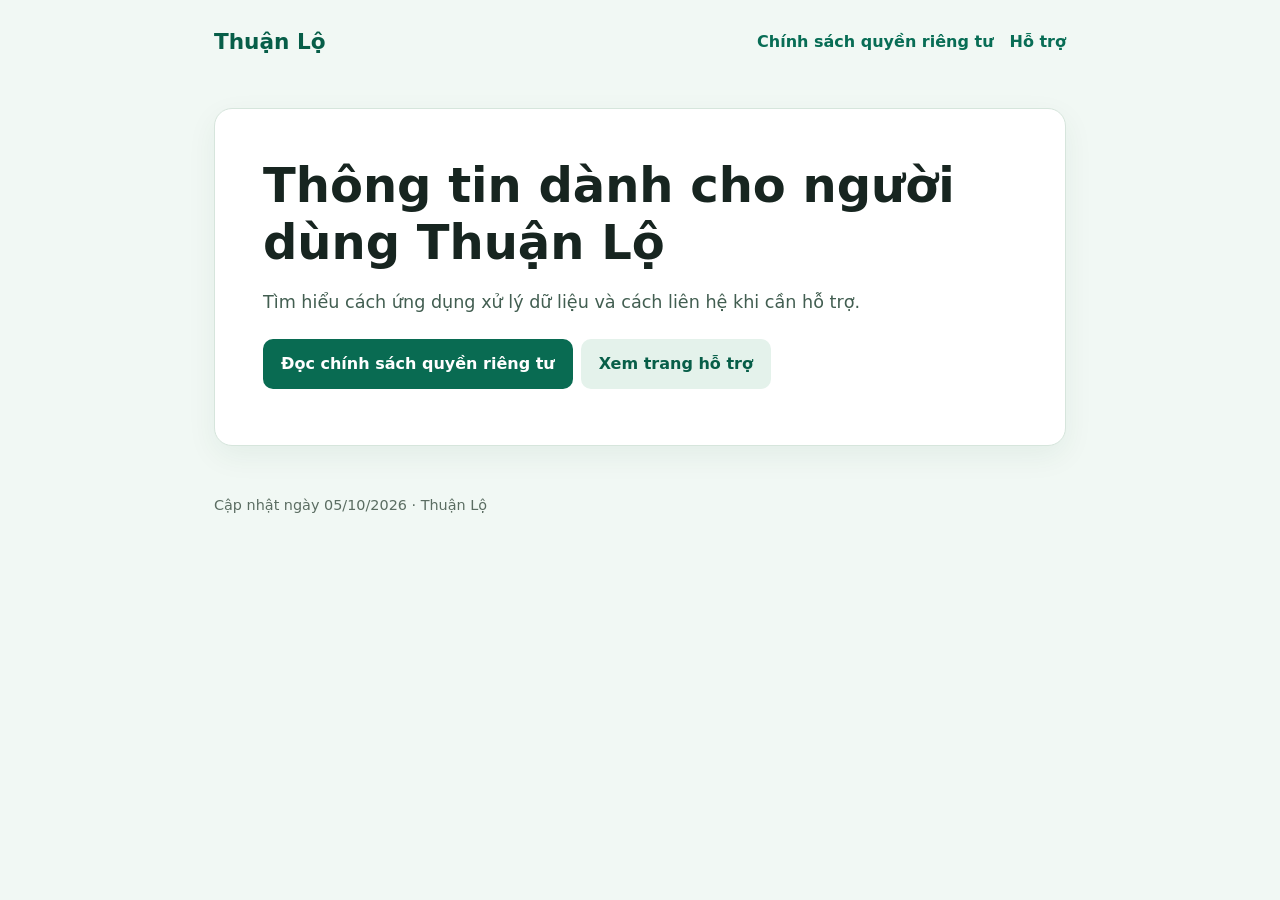
==== index.html @ d29616d6 "Publish Thuan Lo privacy and support pages" ====
<!doctype html>
<html lang="vi"><head><meta charset="utf-8"><meta name="viewport" content="width=device-width, initial-scale=1"><title>Thuận Lộ — Chính sách và hỗ trợ</title><meta name="description" content="Chính sách quyền riêng tư và hướng dẫn hỗ trợ cho ứng dụng Thuận Lộ."><link rel="stylesheet" href="style.css"></head><body><header><a class="brand" href="./">Thuận Lộ</a><nav aria-label="Điều hướng"><a href="privacy.html">Chính sách quyền riêng tư</a><a href="support.html">Hỗ trợ</a></nav></header><main><article class="card"><h1>Thông tin dành cho người dùng Thuận Lộ</h1><p class="lead">Tìm hiểu cách ứng dụng xử lý dữ liệu và cách liên hệ khi cần hỗ trợ.</p><a class="button" href="privacy.html">Đọc chính sách quyền riêng tư</a><a class="button secondary" href="support.html">Xem trang hỗ trợ</a></article></main><footer>Cập nhật ngày 05/10/2026 · Thuận Lộ</footer></body></html>
---- style.css ----
:root{color-scheme:light;font-family:system-ui,-apple-system,BlinkMacSystemFont,"Segoe UI",sans-serif;color:#172520;background:#f1f8f4}*{box-sizing:border-box}body{margin:0;line-height:1.65}header,main,footer{max-width:900px;margin:auto;padding:24px}header{display:flex;align-items:center;justify-content:space-between;gap:18px}nav{display:flex;flex-wrap:wrap;gap:16px}a{color:#086d55}nav a{font-weight:650;text-decoration:none}nav a:hover,nav a:focus{text-decoration:underline}.brand{font-size:1.35rem;font-weight:800;color:#075e48;text-decoration:none}.card{background:white;border:1px solid #d6e5dc;border-radius:18px;padding:clamp(24px,5vw,48px);box-shadow:0 10px 30px #164e3610}h1{font-size:clamp(2rem,5vw,3rem);line-height:1.2;margin:0 0 16px}h2{font-size:1.35rem;margin:32px 0 8px}h3{font-size:1.05rem;margin:20px 0 6px}p,ul{margin:0 0 14px}li{margin:6px 0}.lead{font-size:1.1rem;color:#425e51}.muted{color:#567064}.button{display:inline-block;background:#096b52;color:white;padding:12px 18px;border-radius:10px;font-weight:700;text-decoration:none;margin:8px 8px 8px 0}.button.secondary{background:#e4f2eb;color:#075e48}footer{font-size:.9rem;color:#5b6d62;padding-bottom:42px}@media(max-width:600px){header{align-items:flex-start;flex-direction:column}nav{gap:10px}}
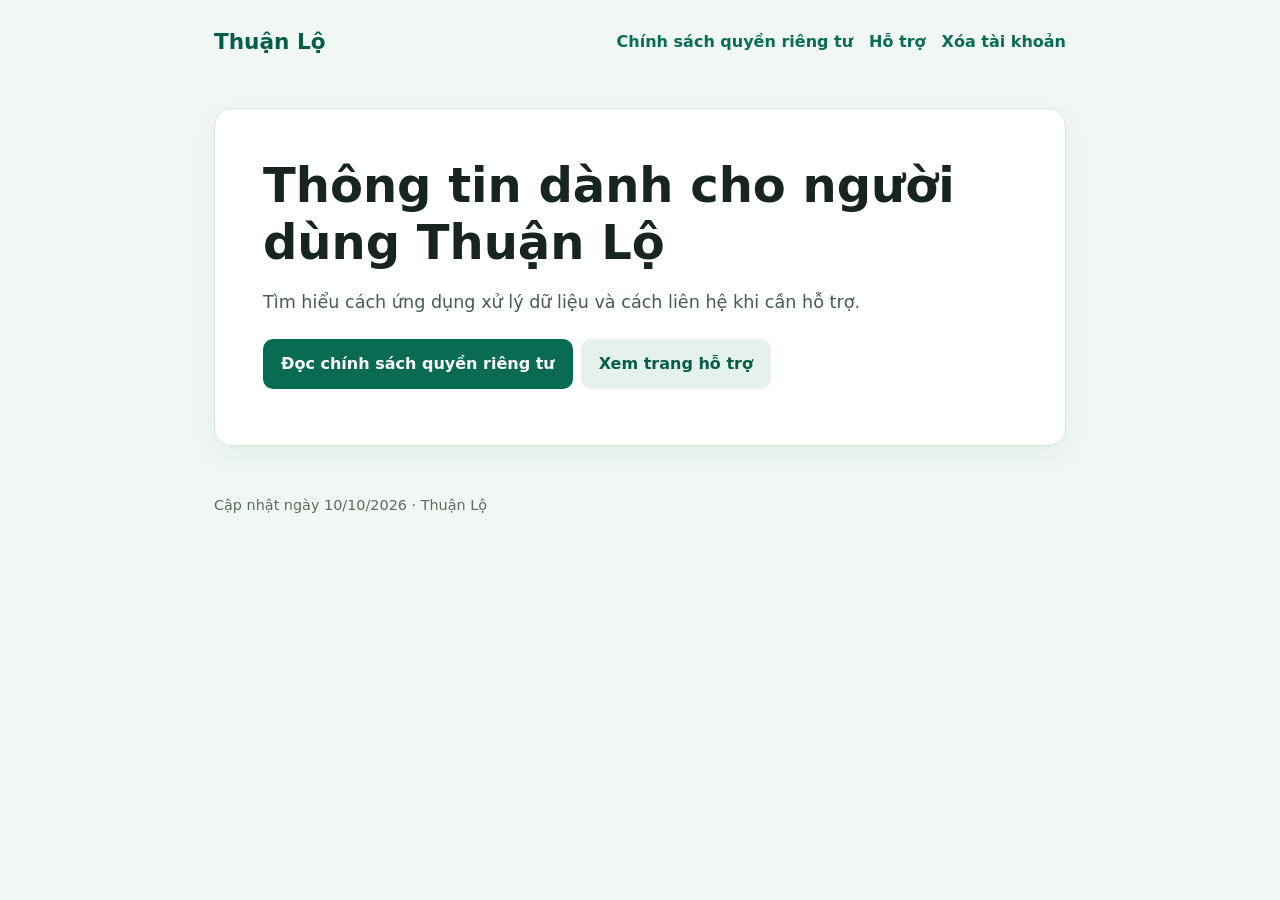
==== commit 025d76b2: "Publish account deletion instructions and update privacy disclosures" ====
--- a/index.html
+++ b/index.html
@@ -1,2 +1,2 @@
 <!doctype html>
-<html lang="vi"><head><meta charset="utf-8"><meta name="viewport" content="width=device-width, initial-scale=1"><title>Thuận Lộ — Chính sách và hỗ trợ</title><meta name="description" content="Chính sách quyền riêng tư và hướng dẫn hỗ trợ cho ứng dụng Thuận Lộ."><link rel="stylesheet" href="style.css"></head><body><header><a class="brand" href="./">Thuận Lộ</a><nav aria-label="Điều hướng"><a href="privacy.html">Chính sách quyền riêng tư</a><a href="support.html">Hỗ trợ</a></nav></header><main><article class="card"><h1>Thông tin dành cho người dùng Thuận Lộ</h1><p class="lead">Tìm hiểu cách ứng dụng xử lý dữ liệu và cách liên hệ khi cần hỗ trợ.</p><a class="button" href="privacy.html">Đọc chính sách quyền riêng tư</a><a class="button secondary" href="support.html">Xem trang hỗ trợ</a></article></main><footer>Cập nhật ngày 05/10/2026 · Thuận Lộ</footer></body></html>
+<html lang="vi"><head><meta charset="utf-8"><meta name="viewport" content="width=device-width, initial-scale=1"><title>Thuận Lộ — Chính sách và hỗ trợ</title><meta name="description" content="Chính sách quyền riêng tư và hướng dẫn hỗ trợ cho ứng dụng Thuận Lộ."><link rel="stylesheet" href="style.css"></head><body><header><a class="brand" href="./">Thuận Lộ</a><nav aria-label="Điều hướng"><a href="privacy.html">Chính sách quyền riêng tư</a><a href="support.html">Hỗ trợ</a><a href="deletion.html">Xóa tài khoản</a></nav></header><main><article class="card"><h1>Thông tin dành cho người dùng Thuận Lộ</h1><p class="lead">Tìm hiểu cách ứng dụng xử lý dữ liệu và cách liên hệ khi cần hỗ trợ.</p><a class="button" href="privacy.html">Đọc chính sách quyền riêng tư</a><a class="button secondary" href="support.html">Xem trang hỗ trợ</a></article></main><footer>Cập nhật ngày 10/10/2026 · Thuận Lộ</footer></body></html>
